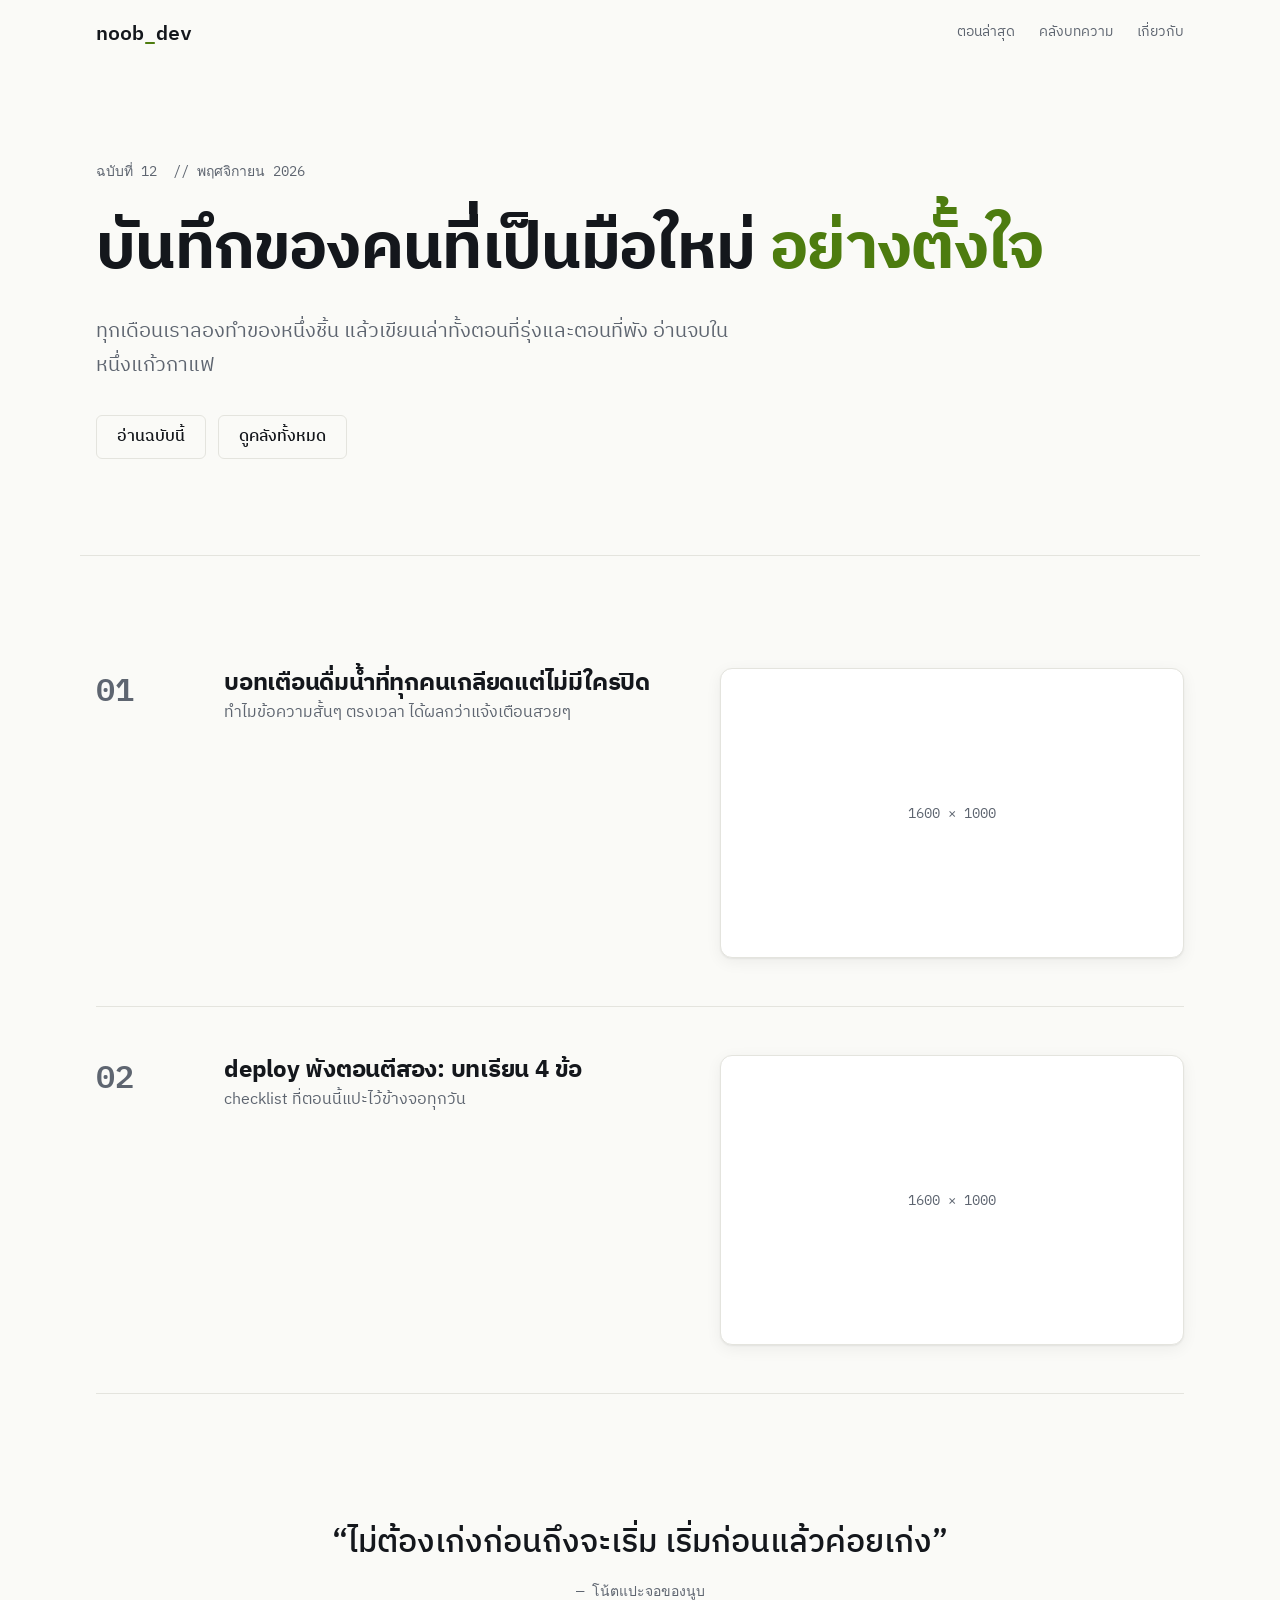
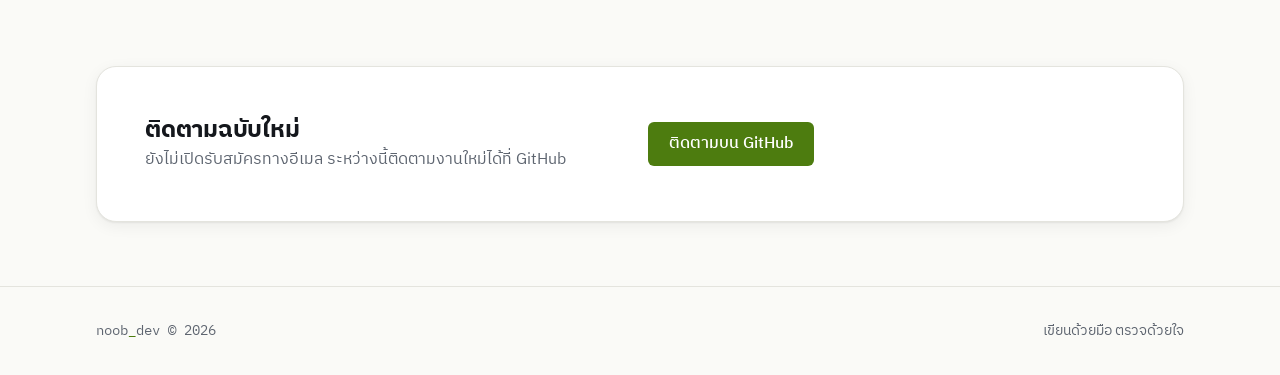
==== index.html @ 30c5080b "noob_dev journal page and link hub Built by the noob_dev Studio team. Fixes before publishing: - rem" ====
<!doctype html>
<html lang="th">
<head>
<meta charset="utf-8">
<meta name="viewport" content="width=device-width, initial-scale=1">
<title>noob_dev — บันทึกของคนที่เป็นมือใหม่อย่างตั้งใจ</title>
<meta name="description" content="ทุกเดือนลองทำของหนึ่งชิ้น แล้วเขียนเล่าทั้งตอนที่รุ่งและตอนที่พัง">
<meta name="color-scheme" content="light dark">
<link rel="icon" href="favicon.svg" type="image/svg+xml">
<link rel="preconnect" href="https://fonts.googleapis.com">
<link rel="preconnect" href="https://fonts.gstatic.com" crossorigin>
<link href="https://fonts.googleapis.com/css2?family=IBM+Plex+Mono:wght@400;600&family=IBM+Plex+Sans+Thai:wght@400;500;700&display=swap" rel="stylesheet">
<link rel="stylesheet" href="style.css">
</head>
<body>
<a class="skip" href="#main">ข้ามไปเนื้อหา</a>

<header class="wrap nav">
  <a class="logo" href="#top" aria-label="noob_dev หน้าแรก">noob<span>_</span>dev</a>
  <button class="menu-btn" id="menu-btn" aria-label="เปิดเมนู" aria-expanded="false" aria-controls="menu">≡</button>
  <ul id="menu">
    <li><a href="#latest">ตอนล่าสุด</a></li>
    <li><a href="#archive">คลังบทความ</a></li>
    <li><a href="#about">เกี่ยวกับ</a></li>
  </ul>
</header>

<main id="main">
  <section class="wrap hero" id="top">
    <div class="kicker"><span>ฉบับที่ 12</span><span>// พฤศจิกายน 2026</span></div>
    <h1>บันทึกของคนที่เป็นมือใหม่ <em>อย่างตั้งใจ</em></h1>
    <p class="lead">ทุกเดือนเราลองทำของหนึ่งชิ้น แล้วเขียนเล่าทั้งตอนที่รุ่งและตอนที่พัง อ่านจบในหนึ่งแก้วกาแฟ</p>
    <div class="ctas">
      <a class="btn btn-ghost" href="#latest">อ่านฉบับนี้</a>
      <a class="btn btn-ghost" href="#archive">ดูคลังทั้งหมด</a>
    </div>
  </section>

  <section class="wrap chapters" id="latest" aria-label="ตอนในฉบับนี้">
    <article class="ch">
      <span class="num">01</span>
      <div><h2>บอทเตือนดื่มน้ำที่ทุกคนเกลียดแต่ไม่มีใครปิด</h2><p>ทำไมข้อความสั้นๆ ตรงเวลา ได้ผลกว่าแจ้งเตือนสวยๆ</p></div>
      <div class="shot" role="img" aria-label="ภาพหน้าจอบอท Discord">1600 × 1000</div>
    </article>
    <article class="ch" id="archive">
      <span class="num">02</span>
      <div><h2>deploy พังตอนตีสอง: บทเรียน 4 ข้อ</h2><p>checklist ที่ตอนนี้แปะไว้ข้างจอทุกวัน</p></div>
      <div class="shot" role="img" aria-label="ภาพ log ตอน deploy">1600 × 1000</div>
    </article>
  </section>

  <section class="wrap quote" id="about">
    <p>“ไม่ต้องเก่งก่อนถึงจะเริ่ม เริ่มก่อนแล้วค่อยเก่ง”</p>
    <cite>— โน้ตแปะจอของนูบ</cite>
  </section>

  <section class="wrap" id="subscribe">
    <div class="sub">
      <div><h2>ติดตามฉบับใหม่</h2><p class="muted">ยังไม่เปิดรับสมัครทางอีเมล ระหว่างนี้ติดตามงานใหม่ได้ที่ GitHub</p></div>
      <div>
        <a class="btn btn-primary" href="https://github.com/coolboy450" target="_blank" rel="noopener">ติดตามบน GitHub</a>
      </div>
    </div>
  </section>
</main>

<footer class="f"><div class="wrap"><span class="mono">noob<span>_</span>dev © 2026</span><span>เขียนด้วยมือ ตรวจด้วยใจ</span></div></footer>

<script src="script.js"></script>
</body>
</html>
---- style.css ----
/* noobdev.com — แบบ C Dev Zine · Brand Guide v1 */

:root{
  --bg:#FAFAF7;--surface:#FFFFFF;--border:#E4E4DE;--text:#14171C;--muted:#5E6570;
  --accent:#4D7C0F;--accent-ink:#FFFFFF;--pop:#DB2777;--warn:#B45309;--error:#DC2626;
  --shadow:0 1px 2px rgb(0 0 0 / .06),0 4px 16px rgb(0 0 0 / .06);

  --s1:4px;--s2:8px;--s3:12px;--s4:16px;--s5:24px;--s6:32px;--s7:48px;--s8:64px;--s9:96px;
  --r-sm:6px;--r-md:12px;--r-lg:20px;--r-pill:999px;
  --max:1120px;
  --font:"IBM Plex Sans Thai",system-ui,sans-serif;
  --mono:"IBM Plex Mono",ui-monospace,monospace;
  --t:200ms ease-out;
}
@media (prefers-color-scheme:dark){
  :root{
    --bg:#0D1117;--surface:#161B22;--border:#2A313C;--text:#E6EDF3;--muted:#8B949E;
    --accent:#A3E635;--accent-ink:#0D1117;--pop:#F472B6;--warn:#FBBF24;--error:#F87171;
    --shadow:none;
  }
}

*{box-sizing:border-box;margin:0;padding:0}
html{-webkit-text-size-adjust:100%;scroll-behavior:smooth}
body{font-family:var(--font);font-size:16px;line-height:1.7;background:var(--bg);color:var(--text)}
h1,h2,h3{font-weight:700;letter-spacing:-0.01em;line-height:1.3}
a{color:inherit}
img{max-width:100%;display:block}
:focus-visible{outline:2px solid var(--accent);outline-offset:2px}
@media (prefers-reduced-motion:reduce){
  *{transition:none!important;animation:none!important;scroll-behavior:auto!important}
}

.skip{display:inline-flex;align-items:center;min-height:44px;position:absolute;left:var(--s4);top:-96px;background:var(--surface);border:1px solid var(--border);border-radius:var(--r-sm);padding:var(--s2) var(--s4);z-index:20}
.skip:focus{top:var(--s2)}
.wrap{max-width:var(--max);margin:0 auto;padding:0 var(--s4)}
.mono{font-family:var(--mono)}
.muted{color:var(--muted)}
.sr{position:absolute;width:1px;height:1px;overflow:hidden;clip:rect(0 0 0 0);white-space:nowrap}

/* ปุ่ม */
.btn{display:inline-flex;align-items:center;justify-content:center;height:44px;padding:0 20px;border-radius:var(--r-sm);font:500 16px/1 var(--font);text-decoration:none;border:1px solid transparent;cursor:pointer;transition:transform var(--t),border-color var(--t)}
.btn-primary{background:var(--accent);color:var(--accent-ink)}
.btn-primary:hover{transform:translateY(-4px)}
.btn-ghost{background:transparent;color:var(--text);border-color:var(--border)}
.btn-ghost:hover{border-color:var(--muted)}

/* โลโก้ + เมนู */
.logo{font:600 20px/1 var(--mono);text-decoration:none;color:var(--text);display:inline-flex;align-items:center;min-height:44px}
.logo span{color:var(--accent)}
.nav{display:flex;align-items:center;justify-content:space-between;flex-wrap:wrap;min-height:64px;gap:var(--s4)}
.nav ul{list-style:none;display:none;gap:var(--s5)}
.nav ul.open{display:flex;flex-direction:column;gap:0;width:100%;order:3;padding-bottom:var(--s3)}
.nav ul a{text-decoration:none;color:var(--muted);font-size:14px;display:inline-flex;min-height:44px;align-items:center}
.nav ul a:hover{color:var(--text)}
.menu-btn{background:none;border:1px solid var(--border);color:var(--text);border-radius:var(--r-sm);width:44px;height:44px;font:600 14px var(--mono);cursor:pointer}
@media (min-width:768px){
  .nav ul,.nav ul.open{display:flex;flex-direction:row;width:auto;order:0;padding:0;gap:var(--s5)}
  .menu-btn{display:none}
}

/* hero */
.hero{padding-block:var(--s7) var(--s8);border-bottom:1px solid var(--border)}
.kicker{font:400 14px/1.7 var(--mono);color:var(--muted);display:flex;gap:var(--s4);flex-wrap:wrap;margin-bottom:var(--s5)}
h1{font-size:32px;max-width:960px}
h1 em{font-style:normal;color:var(--accent)}
.lead{font-size:20px;color:var(--muted);max-width:640px;margin-top:var(--s5)}
.ctas{display:flex;flex-wrap:wrap;gap:var(--s3);margin-top:var(--s6)}

/* ตอน */
.chapters{padding-block:var(--s8)}
.ch{display:grid;grid-template-columns:1fr;gap:var(--s4);padding:var(--s6) 0;border-bottom:1px solid var(--border)}
.num{font:600 32px/1.3 var(--mono);color:var(--muted)}
.ch h2{font-size:24px}
.ch p{color:var(--muted)}
.shot{background:var(--surface);border-radius:var(--r-md);box-shadow:var(--shadow);aspect-ratio:16/10;display:grid;place-items:center;font:400 14px var(--mono);color:var(--muted);border:1px solid var(--border)}

/* คำคม */
.quote{padding-block:var(--s8);text-align:center}
.quote p{font-size:24px;font-weight:500;line-height:1.3;max-width:768px;margin:0 auto}
.quote cite{display:block;margin-top:var(--s4);font:400 14px var(--mono);color:var(--muted);font-style:normal}

/* สมัครรับ */
.sub{background:var(--surface);border:1px solid var(--border);box-shadow:var(--shadow);border-radius:var(--r-lg);padding:var(--s6) var(--s5);margin-bottom:var(--s8);display:grid;gap:var(--s4)}
.sub h2{font-size:24px}
.sub form{display:flex;flex-direction:column;gap:var(--s3)}
.sub input{height:44px;min-width:0;border:1px solid var(--border);border-radius:var(--r-sm);padding:0 var(--s4);font:400 16px var(--font);background:var(--bg);color:var(--text)}
.sub input::placeholder{color:var(--muted)}
.form-msg{font-size:14px;min-height:24px;color:var(--muted)}
.form-msg.err{color:var(--error)}

footer.f{border-top:1px solid var(--border);padding:var(--s6) 0;font-size:14px;color:var(--muted)}
footer.f .wrap{display:flex;flex-wrap:wrap;gap:var(--s4);justify-content:space-between}
footer.f .mono span{color:var(--accent)}

@media (min-width:768px){
  .hero{padding-block:var(--s9)}
  h1{font-size:48px}
  .ch{grid-template-columns:96px 1fr 1fr;gap:var(--s6);align-items:start;padding:var(--s7) 0}
  .quote p{font-size:32px}
  .sub{grid-template-columns:1fr 1fr;align-items:center;padding:var(--s7)}
  .sub form{flex-direction:row}
  .sub input{flex:1}
}
@media (min-width:1024px){h1{font-size:64px}}
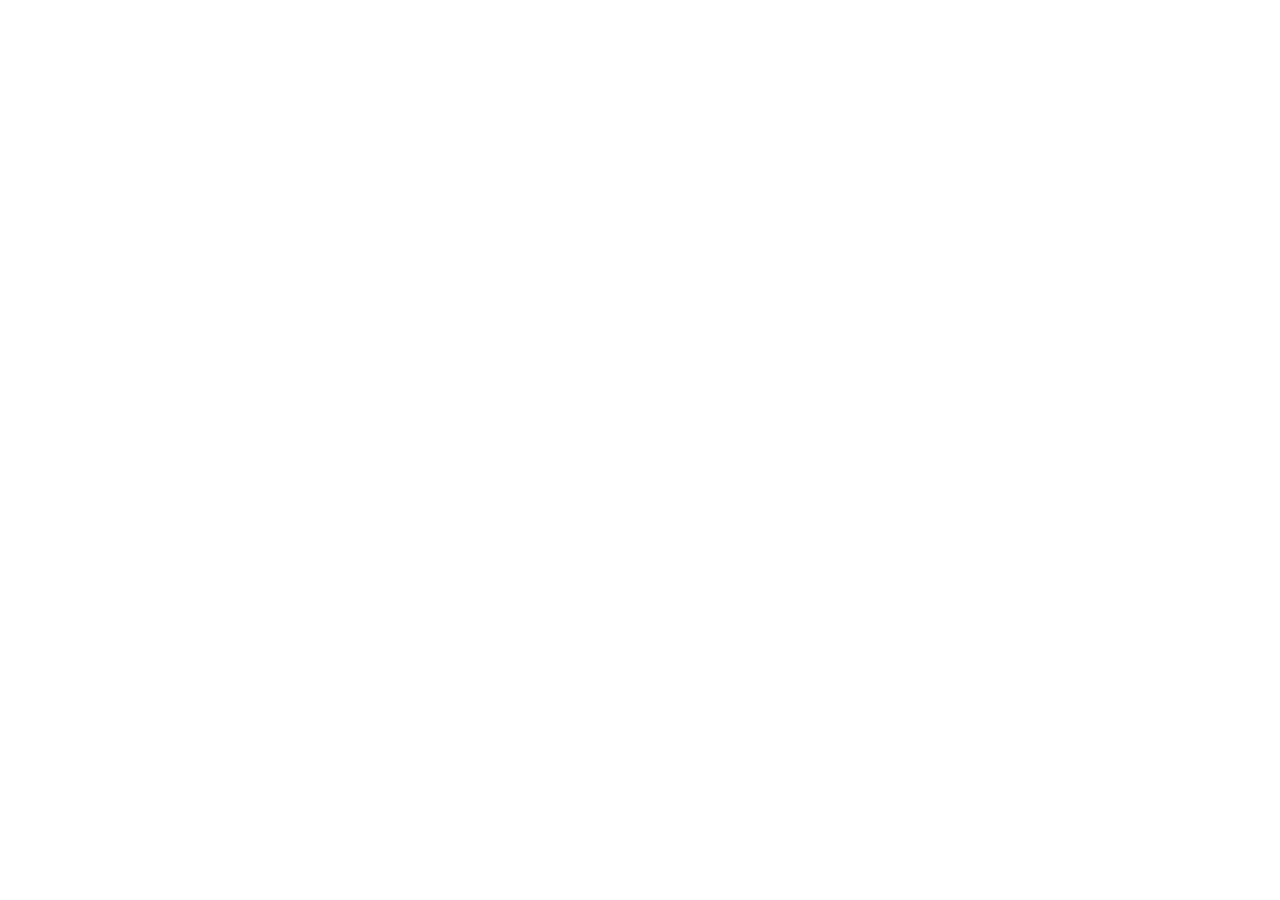
==== commit 71c16bb7: "Forward every page to the new main site at coolboy450.github.io Co-Authored-By: Claude Opus 5.5 <nor" ====
--- a/index.html
+++ b/index.html
@@ -1,71 +1,10 @@
 <!doctype html>
-<html lang="th">
-<head>
-<meta charset="utf-8">
+<html lang="th"><head><meta charset="utf-8">
 <meta name="viewport" content="width=device-width, initial-scale=1">
-<title>noob_dev — บันทึกของคนที่เป็นมือใหม่อย่างตั้งใจ</title>
-<meta name="description" content="ทุกเดือนลองทำของหนึ่งชิ้น แล้วเขียนเล่าทั้งตอนที่รุ่งและตอนที่พัง">
-<meta name="color-scheme" content="light dark">
-<link rel="icon" href="favicon.svg" type="image/svg+xml">
-<link rel="preconnect" href="https://fonts.googleapis.com">
-<link rel="preconnect" href="https://fonts.gstatic.com" crossorigin>
-<link href="https://fonts.googleapis.com/css2?family=IBM+Plex+Mono:wght@400;600&family=IBM+Plex+Sans+Thai:wght@400;500;700&display=swap" rel="stylesheet">
-<link rel="stylesheet" href="style.css">
-</head>
-<body>
-<a class="skip" href="#main">ข้ามไปเนื้อหา</a>
-
-<header class="wrap nav">
-  <a class="logo" href="#top" aria-label="noob_dev หน้าแรก">noob<span>_</span>dev</a>
-  <button class="menu-btn" id="menu-btn" aria-label="เปิดเมนู" aria-expanded="false" aria-controls="menu">≡</button>
-  <ul id="menu">
-    <li><a href="#latest">ตอนล่าสุด</a></li>
-    <li><a href="#archive">คลังบทความ</a></li>
-    <li><a href="#about">เกี่ยวกับ</a></li>
-  </ul>
-</header>
-
-<main id="main">
-  <section class="wrap hero" id="top">
-    <div class="kicker"><span>ฉบับที่ 12</span><span>// พฤศจิกายน 2026</span></div>
-    <h1>บันทึกของคนที่เป็นมือใหม่ <em>อย่างตั้งใจ</em></h1>
-    <p class="lead">ทุกเดือนเราลองทำของหนึ่งชิ้น แล้วเขียนเล่าทั้งตอนที่รุ่งและตอนที่พัง อ่านจบในหนึ่งแก้วกาแฟ</p>
-    <div class="ctas">
-      <a class="btn btn-ghost" href="#latest">อ่านฉบับนี้</a>
-      <a class="btn btn-ghost" href="#archive">ดูคลังทั้งหมด</a>
-    </div>
-  </section>
-
-  <section class="wrap chapters" id="latest" aria-label="ตอนในฉบับนี้">
-    <article class="ch">
-      <span class="num">01</span>
-      <div><h2>บอทเตือนดื่มน้ำที่ทุกคนเกลียดแต่ไม่มีใครปิด</h2><p>ทำไมข้อความสั้นๆ ตรงเวลา ได้ผลกว่าแจ้งเตือนสวยๆ</p></div>
-      <div class="shot" role="img" aria-label="ภาพหน้าจอบอท Discord">1600 × 1000</div>
-    </article>
-    <article class="ch" id="archive">
-      <span class="num">02</span>
-      <div><h2>deploy พังตอนตีสอง: บทเรียน 4 ข้อ</h2><p>checklist ที่ตอนนี้แปะไว้ข้างจอทุกวัน</p></div>
-      <div class="shot" role="img" aria-label="ภาพ log ตอน deploy">1600 × 1000</div>
-    </article>
-  </section>
-
-  <section class="wrap quote" id="about">
-    <p>“ไม่ต้องเก่งก่อนถึงจะเริ่ม เริ่มก่อนแล้วค่อยเก่ง”</p>
-    <cite>— โน้ตแปะจอของนูบ</cite>
-  </section>
-
-  <section class="wrap" id="subscribe">
-    <div class="sub">
-      <div><h2>ติดตามฉบับใหม่</h2><p class="muted">ยังไม่เปิดรับสมัครทางอีเมล ระหว่างนี้ติดตามงานใหม่ได้ที่ GitHub</p></div>
-      <div>
-        <a class="btn btn-primary" href="https://github.com/coolboy450" target="_blank" rel="noopener">ติดตามบน GitHub</a>
-      </div>
-    </div>
-  </section>
-</main>
-
-<footer class="f"><div class="wrap"><span class="mono">noob<span>_</span>dev © 2026</span><span>เขียนด้วยมือ ตรวจด้วยใจ</span></div></footer>
-
-<script src="script.js"></script>
-</body>
-</html>
+<title>ย้ายไปแล้ว — noob_dev</title>
+<link rel="canonical" href="https://coolboy450.github.io/devlog/">
+<meta http-equiv="refresh" content="0; url=https://coolboy450.github.io/devlog/">
+<meta name="robots" content="noindex">
+<style>body{background:#0D1117;color:#E6EDF3;font:16px/1.7 system-ui,sans-serif;display:grid;place-items:center;min-height:100vh;margin:0;padding:16px}a{color:#A3E635}</style>
+</head><body><p>เว็บนี้ย้ายไปที่ <a href="https://coolboy450.github.io/devlog/">https://coolboy450.github.io/devlog/</a> แล้ว</p>
+<script>location.replace("https://coolboy450.github.io/devlog/")</script></body></html>
